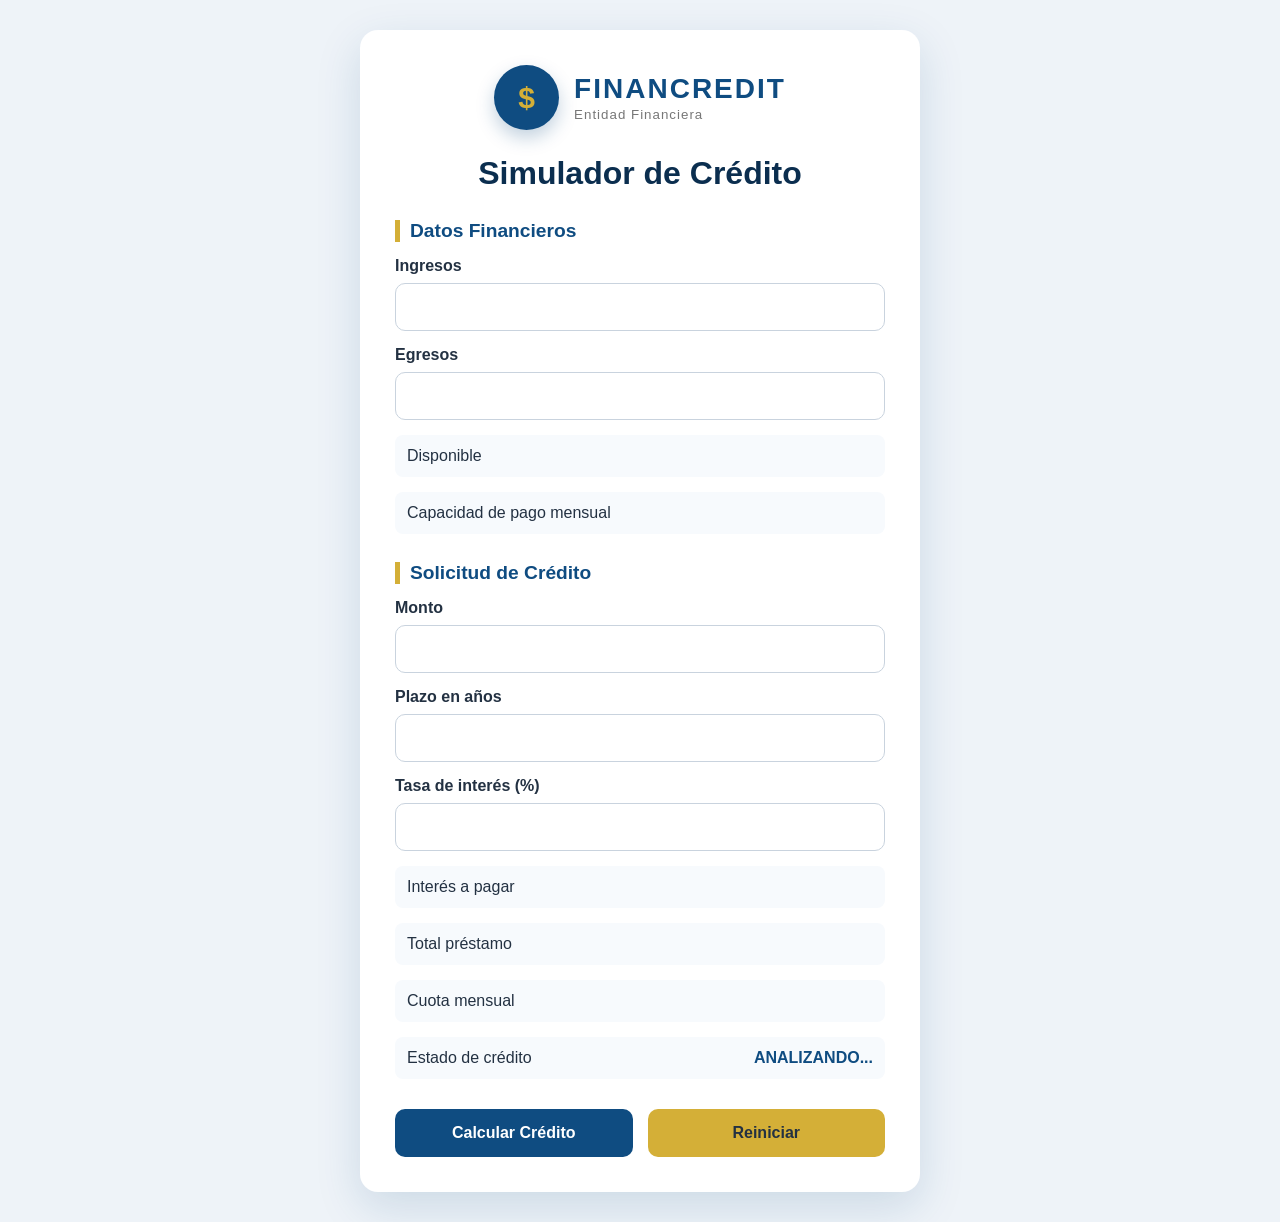
==== index.html @ c0746864 "Agregar archivo index" ====
<!DOCTYPE html>
<html lang="es">
<head>
    <meta charset="UTF-8">
    <meta name="viewport" content="width=device-width, initial-scale=1.0">
    <title>Simulador de Crédito</title>

    <link rel="stylesheet" href="simulador.css">

    <script src="simulador.js"></script>
    <script src="funciones.js"></script>
</head>

<body>

<div class="container">

    <div class="logo">

        <div class="logo-icon">
            <div class="logo-circle">$</div>
        </div>

        <div class="logo-text">
            <h3>FINANCREDIT</h3>
            <small>Entidad Financiera</small>
        </div>

    </div>

    <h1>Simulador de Crédito</h1>

    <h2>Datos Financieros</h2>

    <label>Ingresos</label>
    <input type="text" id="txtIngresos">

    <label>Egresos</label>
    <input type="text" id="txtEgresos">

    <p>Disponible
        <span id="spnDisponible"></span>
    </p>

    <p>Capacidad de pago mensual
        <span id="spnCapacidadPago"></span>
    </p>

    <h2>Solicitud de Crédito</h2>

    <label>Monto</label>
    <input type="text" id="txtMonto">

    <label>Plazo en años</label>
    <input type="text" id="txtPlazo">

    <label>Tasa de interés (%)</label>
    <input type="text" id="txtTasaInteres">

    <p>Interés a pagar
        <span id="spnInteresPagar"></span>
    </p>

    <p>Total préstamo
        <span id="spnTotalPrestamo"></span>
    </p>

    <p>Cuota mensual
        <span id="spnCuotaMensual"></span>
    </p>

    <p>Estado de crédito
        <span id="spnEstadoCredito">ANALIZANDO...</span>
    </p>

    <div class="buttons">

        <button id="btnCalcularCredito" onclick="calcular()">
            Calcular Crédito
        </button>

        <button id="btnReiniciar">
            Reiniciar
        </button>

    </div>

</div>

</body>
</html>
---- simulador.css ----
/*==============================
RESET
==============================*/

*{
    margin:0;
    padding:0;
    box-sizing:border-box;
}

/*==============================
BODY
==============================*/

body{

    font-family:Segoe UI,Tahoma,Geneva,Verdana,sans-serif;

    background:#EEF3F8;

    display:flex;
    justify-content:center;
    align-items:center;

    min-height:100vh;

    padding:30px;

    color:#233142;

}

/*==============================
CONTENEDOR
==============================*/

.container{

    width:100%;
    max-width:560px;

    background:#FFFFFF;

    border-radius:18px;

    padding:35px;

    box-shadow:
    0 15px 45px rgba(15,76,129,.15);

}

/*==============================
LOGO
==============================*/

.logo{

    display:flex;
    align-items:center;
    justify-content:center;

    margin-bottom:25px;

    gap:15px;

}

.logo-circle{

    width:65px;
    height:65px;

    border-radius:50%;

    background:#0F4C81;

    color:#D4AF37;

    display:flex;
    align-items:center;
    justify-content:center;

    font-size:30px;
    font-weight:bold;

    box-shadow:0 8px 18px rgba(15,76,129,.25);

}

.logo-text h3{

    color:#0F4C81;

    font-size:28px;

    letter-spacing:2px;

}

.logo-text small{

    color:#777;

    letter-spacing:1px;

}

/*==============================
TITULOS
==============================*/

h1{

    text-align:center;

    color:#0B2E4F;

    margin-bottom:25px;

    font-size:2rem;

}

h2{

    color:#0F4C81;

    margin-top:28px;
    margin-bottom:15px;

    border-left:5px solid #D4AF37;

    padding-left:10px;

    font-size:1.2rem;

}

/*==============================
LABEL
==============================*/

label{

    display:block;

    margin-top:15px;
    margin-bottom:8px;

    font-weight:600;

}

/*==============================
INPUTS
==============================*/

input{

    width:100%;

    padding:14px;

    border-radius:10px;

    border:1px solid #C9D3DE;

    font-size:16px;

    transition:.3s;

}

input:focus{

    outline:none;

    border-color:#0F4C81;

    box-shadow:0 0 0 4px rgba(15,76,129,.15);

}

/*==============================
RESULTADOS
==============================*/

p{

    display:flex;

    justify-content:space-between;

    align-items:center;

    margin-top:15px;

    padding:12px;

    background:#F7FAFD;

    border-radius:8px;

}

span{

    font-weight:bold;

    color:#0F4C81;

}

/*==============================
BOTONES
==============================*/

.buttons{

    margin-top:30px;

    display:flex;

    gap:15px;

}

button{

    flex:1;

    padding:15px;

    border:none;

    border-radius:10px;

    cursor:pointer;

    font-size:16px;

    font-weight:bold;

    transition:.3s;

}

#btnCalcularCredito{

    background:#0F4C81;

    color:white;

}

#btnCalcularCredito:hover{

    background:#0B2E4F;

}

#btnReiniciar{

    background:#D4AF37;

    color:#233142;

}

#btnReiniciar:hover{

    background:#BE9722;

}

/*==============================
TABLETS
==============================*/

@media(max-width:768px){

.container{

    max-width:100%;

    padding:30px;

}

h1{

    font-size:1.8rem;

}

.logo-circle{

    width:58px;
    height:58px;

    font-size:28px;

}

}

/*==============================
CELULARES
==============================*/

@media(max-width:480px){

body{

    padding:15px;

    align-items:flex-start;

}

.container{

    padding:22px;

    border-radius:15px;

}

.logo{

    flex-direction:column;

    text-align:center;

}

.logo-text h3{

    font-size:22px;

}

.logo-text small{

    font-size:13px;

}

h1{

    font-size:1.5rem;

}

h2{

    font-size:1.05rem;

}

label{

    font-size:15px;

}

input{

    padding:13px;

}

p{

    flex-direction:column;

    align-items:flex-start;

    gap:5px;

}

.buttons{

    flex-direction:column;

}

button{

    width:100%;

}

}
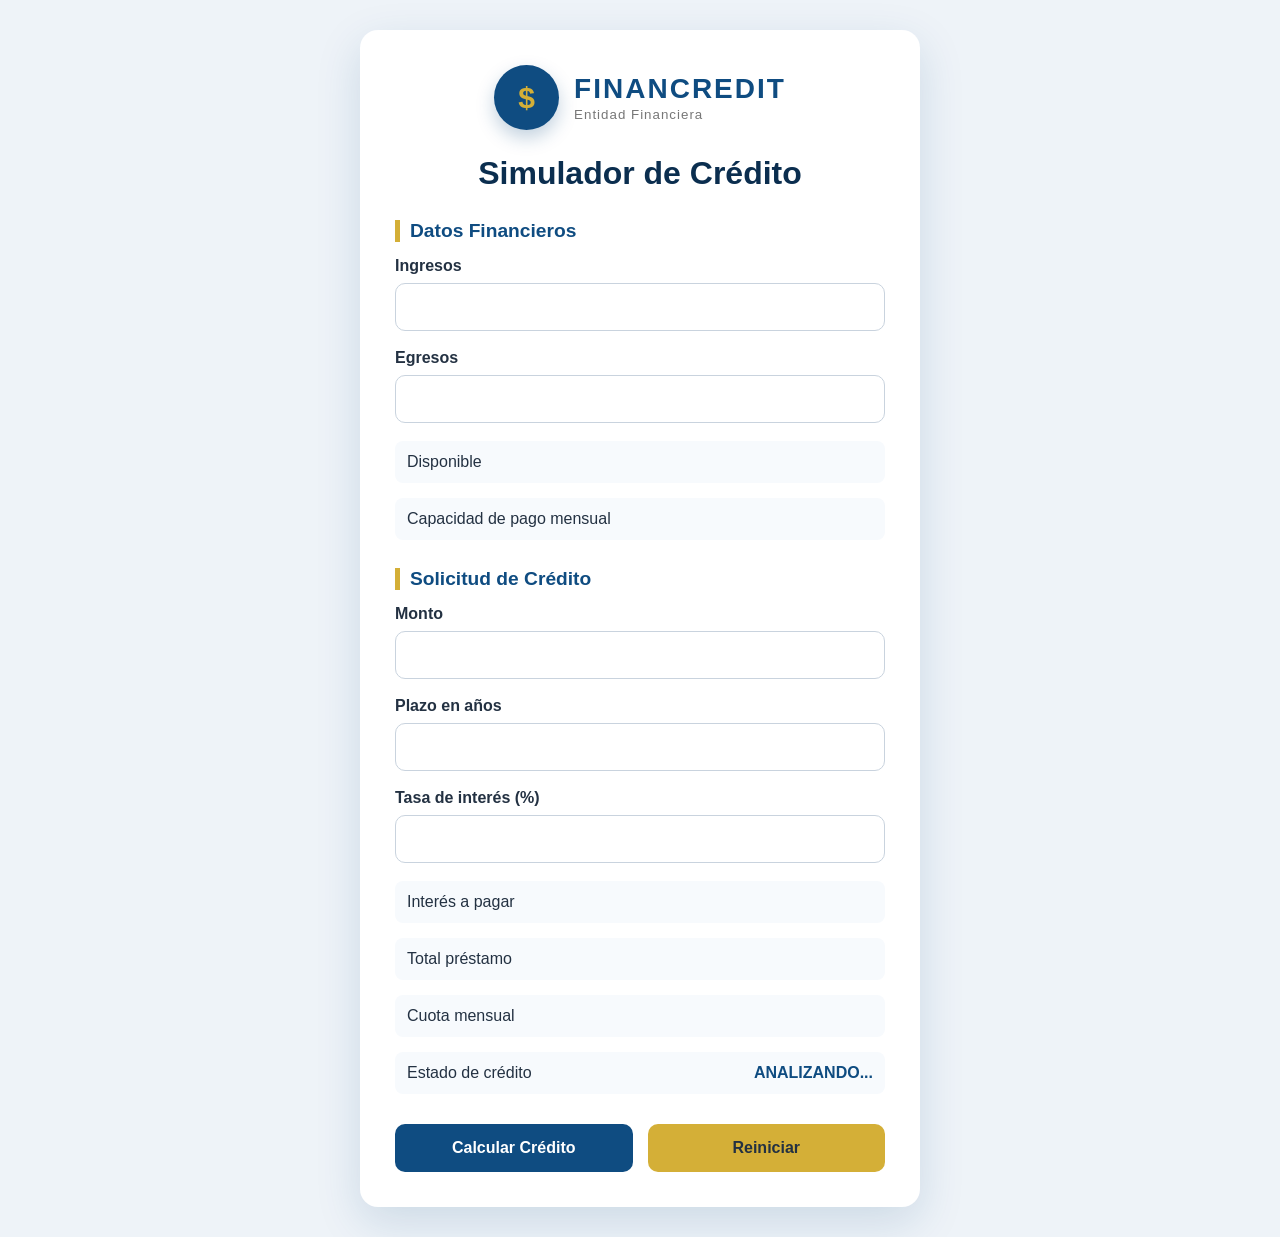
==== commit f6897633: "Agregar validaciones de imputs mediante IA tambien estetica" ====
--- a/index.html
+++ b/index.html
@@ -33,10 +33,14 @@
     <h2>Datos Financieros</h2>
 
     <label>Ingresos</label>
+    <div class="grupoInput">
     <input type="text" id="txtIngresos">
+    </div>
 
     <label>Egresos</label>
+    <div class="grupoInput">
     <input type="text" id="txtEgresos">
+    </div>
 
     <p>Disponible
         <span id="spnDisponible"></span>
@@ -49,13 +53,19 @@
     <h2>Solicitud de Crédito</h2>
 
     <label>Monto</label>
+    <div class="grupoInput">
     <input type="text" id="txtMonto">
+    </div>
 
     <label>Plazo en años</label>
+    <div class="grupoInput">
     <input type="text" id="txtPlazo">
+    </div>
 
     <label>Tasa de interés (%)</label>
+    <div class="grupoInput">
     <input type="text" id="txtTasaInteres">
+    </div>
 
     <p>Interés a pagar
         <span id="spnInteresPagar"></span>
--- a/simulador.css
+++ b/simulador.css
@@ -393,4 +393,72 @@
 
 }
 
+}
+/*==================================================
+Contenedor del input
+==================================================*/
+.grupoInput{
+
+    position:relative;
+
+    margin-bottom:18px;
+
+}
+
+
+/*==================================================
+Mensaje de error
+==================================================*/
+.mensajeError{
+
+    margin-top:5px;
+
+    color:#d32f2f;
+
+    font-style:italic;
+
+    font-size:12px;
+
+    opacity:0;
+
+    transform:translateY(-4px);
+
+    transition:
+        opacity .25s ease,
+        transform .25s ease;
+
+}
+
+
+/* Cuando el mensaje se muestra */
+.mensajeError.visible{
+
+    opacity:1;
+
+    transform:translateY(0);
+
+}
+
+
+/*==================================================
+Input incorrecto
+==================================================*/
+.inputError{
+
+    border:2px solid #d32f2f !important;
+
+    box-shadow:0 0 8px rgba(211,47,47,.15);
+
+}
+
+
+/*==================================================
+Input normal
+==================================================*/
+input{
+
+    transition:
+        border-color .25s,
+        box-shadow .25s;
+
 }
